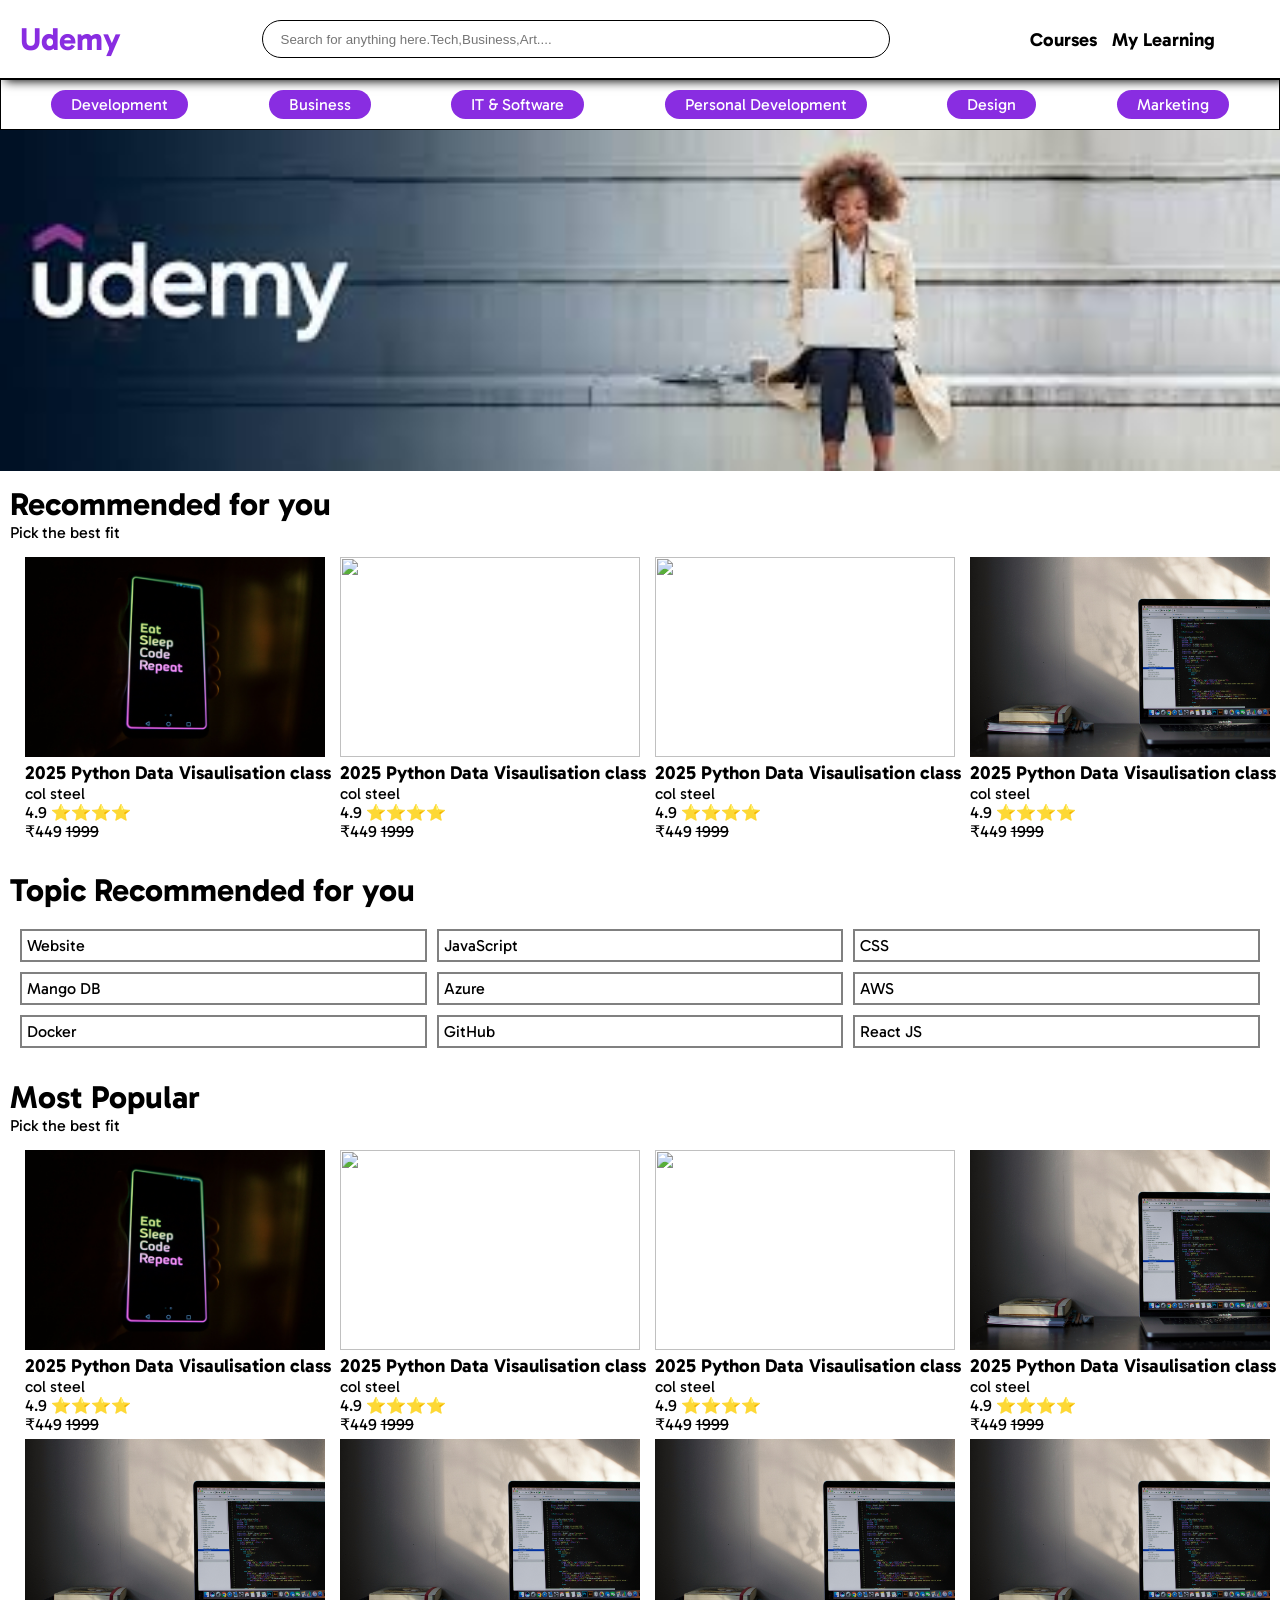
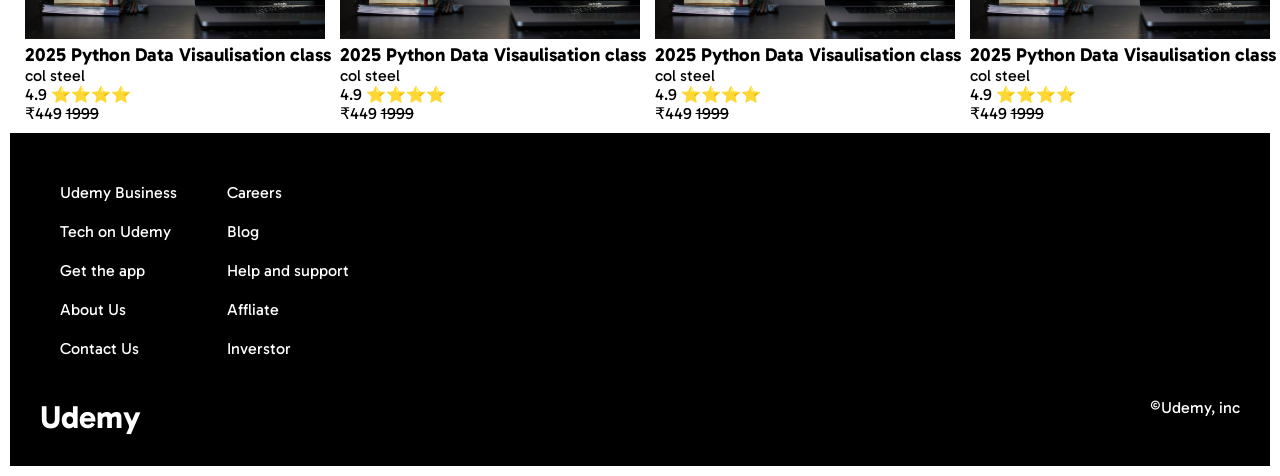
==== index.html @ c2fdcd1a "Update and rename intex.html to index.html" ====
<!DOCTYPE html>
<html lang="en">
<head>
    <meta charset="UTF-8">
    <meta name="viewport" content="width=device-width, initial-scale=1.0">
    <title>Udemy</title>
    <link href="https://fonts.googleapis.com/css2?family=Gabarito:wght@400;500;600;700&display=swap" rel="stylesheet">
    <link rel="stylesheet" href="https://cdnjs.cloudflare.com/ajax/libs/font-awesome/7.0.1/css/all.min.css" integrity="sha512-2SwdPD6INVrV/lHTZbO2nodKhrnDdJK9/kg2XD1r9uGqPo1cUbujc+IYdlYdEErWNu69gVcYgdxlmVmzTWnetw==" crossorigin="anonymous" referrerpolicy="no-referrer" />
    <link rel="stylesheet" href="style.css">
</head>
<body>

    <!-- nav bar -->
    <div class="navbar">

        <div class="nav__s1">
            <h1 class="nav__s1__tittle">Udemy</h1>
            <!-- <h3 class="nav__s1__tittle" style="color: red;">Completed Automated His (fully automated lab) </h3> -->

        </div>

        <div class="nav__s2">
            <i class="fa-solid fa-magnifying-glass"></i>
            <input type="text" placeholder="Search for anything here.Tech,Business,Art....">
        </div>

        <div class="nav__s3">
            <h3>Courses</h3>
            <h3>My Learning</h3>
            <i class="fa-solid fa-cart-shopping"></i>
            <i class="fa-solid fa-bell"></i>
            <i class="fa-solid fa-user"></i>
        </div>
    </div>

    <!-- categories -->
    <div class="cat">
        <p>Development</p>
        <p>Business</p>
        <p>IT & Software</p>
        <p>Personal Development</p>
        <p>Design</p>
        <p>Marketing</p>
    </div>

    <!-- image -->
    <div class="image">
        <img src="./photo/imagesBG.jpg" alt="">
    </div>

    <!-- Recommended for you -->
    <div class="rec">
        <h1>    Recommended for you</h1>
        <p>Pick the best fit</p>

        <div class="total_box">
            <div class="rec__contant">
            <img src="./photo/p1.jpg" alt="">
            <h3>2025 Python Data Visaulisation  class</h3>
            <p>col steel</p>
            <p>4.9 ⭐⭐⭐⭐</p>
            <p>₹449  <del>1999</del></p>
        </div>
        <div class="rec__contant">
            <img src="./photo/p2.jpg" alt="">
            <h3>2025 Python Data Visaulisation  class</h3>
            <p>col steel</p>
            <p>4.9 ⭐⭐⭐⭐</p>
            <p>₹449  <del>1999</del></p>
        </div>
        <div class="rec__contant">
            <img src="./photo/p3.jpg" alt="">
            <h3>2025 Python Data Visaulisation  class</h3>
            <p>col steel</p>
            <p>4.9 ⭐⭐⭐⭐</p>
            <p>₹449  <del>1999</del></p>
        </div>
        <div class="rec__contant">
            <img src="./photo/p4.jpg" alt="">
            <h3>2025 Python Data Visaulisation  class</h3>
            <p>col steel</p>
            <p>4.9 ⭐⭐⭐⭐</p>
            <p>₹449  <del>1999</del></p>
        </div>
        </div>
    </div>

    <!-- topic -->
    <div class="topic">
        <h1 class="topic__title">Topic Recommended for you</h1>
        <div class="topic_container">
            <p>Website</p>
            <p>JavaScript</p>
            <p>CSS</p>
            <p>Mango DB</p>
            <p>Azure</p>
            <p>AWS</p>
            <p>Docker</p>
            <p>GitHub</p>
            <p>React JS</p>
        </div>
    </div>

    <!-- Most Popular for you -->
    <div class="rec">
        <h1>Most Popular</h1>
        <p>Pick the best fit</p>

        <div class="total_box">
            <div class="rec__contant">
            <img src="./photo/p1.jpg" alt="">
            <h3>2025 Python Data Visaulisation  class</h3>
            <p>col steel</p>
            <p>4.9 ⭐⭐⭐⭐</p>
            <p>₹449  <del>1999</del></p>
        </div>
        <div class="rec__contant">
            <img src="./photo/p2.jpg" alt="">
            <h3>2025 Python Data Visaulisation  class</h3>
            <p>col steel</p>
            <p>4.9 ⭐⭐⭐⭐</p>
            <p>₹449  <del>1999</del></p>
        </div>
        <div class="rec__contant">
            <img src="./photo/p3.jpg" alt="">
            <h3>2025 Python Data Visaulisation  class</h3>
            <p>col steel</p>
            <p>4.9 ⭐⭐⭐⭐</p>
            <p>₹449  <del>1999</del></p>
        </div>
        <div class="rec__contant">
            <img src="./photo/p4.jpg" alt="">
            <h3>2025 Python Data Visaulisation  class</h3>
            <p>col steel</p>
            <p>4.9 ⭐⭐⭐⭐</p>
            <p>₹449  <del>1999</del></p>
        </div>
        <div class="rec__contant">
            <img src="./photo/p4.jpg" alt="">
            <h3>2025 Python Data Visaulisation  class</h3>
            <p>col steel</p>
            <p>4.9 ⭐⭐⭐⭐</p>
            <p>₹449  <del>1999</del></p>
        </div>
        <div class="rec__contant">
            <img src="./photo/p4.jpg" alt="">
            <h3>2025 Python Data Visaulisation  class</h3>
            <p>col steel</p>
            <p>4.9 ⭐⭐⭐⭐</p>
            <p>₹449  <del>1999</del></p>
        </div>
        <div class="rec__contant">
            <img src="./photo/p4.jpg" alt="">
            <h3>2025 Python Data Visaulisation  class</h3>
            <p>col steel</p>
            <p>4.9 ⭐⭐⭐⭐</p>
            <p>₹449  <del>1999</del></p>
        </div>
        <div class="rec__contant">
            <img src="./photo/p4.jpg" alt="">
            <h3>2025 Python Data Visaulisation  class</h3>
            <p>col steel</p>
            <p>4.9 ⭐⭐⭐⭐</p>
            <p>₹449  <del>1999</del></p>
        </div>
        </div>

        <!-- footer -->
        <div class="footer">
            <div class="footer__one">
                <div class="footer__one__s1">
                    <p>Udemy Business</p>
                    <p>Tech on Udemy</p>
                    <p>Get the app</p>
                    <p>About Us</p>
                    <p>Contact Us</p>
                </div>
                <div class="footer__one__s">
                    <p>Careers</p>
                    <p>Blog</p>
                    <p>Help and support</p>
                    <p>Affliate</p>
                    <p>Inverstor</p>
                </div>
            </div>

            <div class="footer__two">
                <h1>Udemy</h1>
                <p>&copy;Udemy, inc</p>
            </div>
        </div>
    </div>
</body>
</html>
---- style.css ----
*{
    padding: 0;
    margin: 0;
}
body {
    font-family: 'Gabarito', sans-serif;
    }
.navbar{
    display: flex;
    justify-content: space-between;
    padding: 20px;
    border-bottom: solid black 1px;
    box-shadow: 5px 2px 10px black ;
}
.nav__s1__tittle{
    color: #892DE1;
}
.nav__s2{
    border: solid 1px;
    border-radius:30px ;
    height: 30px;
    width: 50%;
    display: flex;
    align-items: center;
    gap: 10px;
    padding: 3px;
}
.nav__s2 input{
    border: none;
    width: 100%;
}
.nav__s2 input:focus{
    outline: none;
}
.nav__s2 i{
    margin-left: 5px;
}
.nav__s3{
    display: flex;
    align-items: center;
    gap: 15px;
}
.cat{
    display: flex;
    padding: 10px;
    
    justify-content: space-around;
    border: solid black 1px;
}
.cat p{
    
    background-color: #892DE1;
    color: white;
    padding: 5px 20px;
    border-radius: 15px;
}
.image img{ 
    width: 100%;
   
}
.total_box{
    padding: 10px;
    width: 100%;
    display: flex;
    flex-wrap: wrap;
    justify-content: space-around;
}
.rec{
    padding: 10px;
}

.rec__contant{
    margin-top: 5px;
}
.rec__contant img{
    width: 300px;
    height: 200px;
}
.topic{
    padding: 10px;
}
.topic_container{
    display: flex;
    flex-wrap: wrap;
    gap: 10px;
    margin-top: 10px;
    padding: 10px;
}
.topic_container p{
    border: solid gray 2px;
    flex-grow: 1;
    padding: 5px;
    flex-basis: 30%;
}
.footer{
    padding: 10px;
    background-color: black;
    color: white;
}
.footer__one{
    display: flex;
    gap: 10px;
    margin: 20px;
    
}
.footer__one p{
    margin: 20px;
}
.footer__two{
    display: flex;
    justify-content: space-between;
    margin: 20px;
}
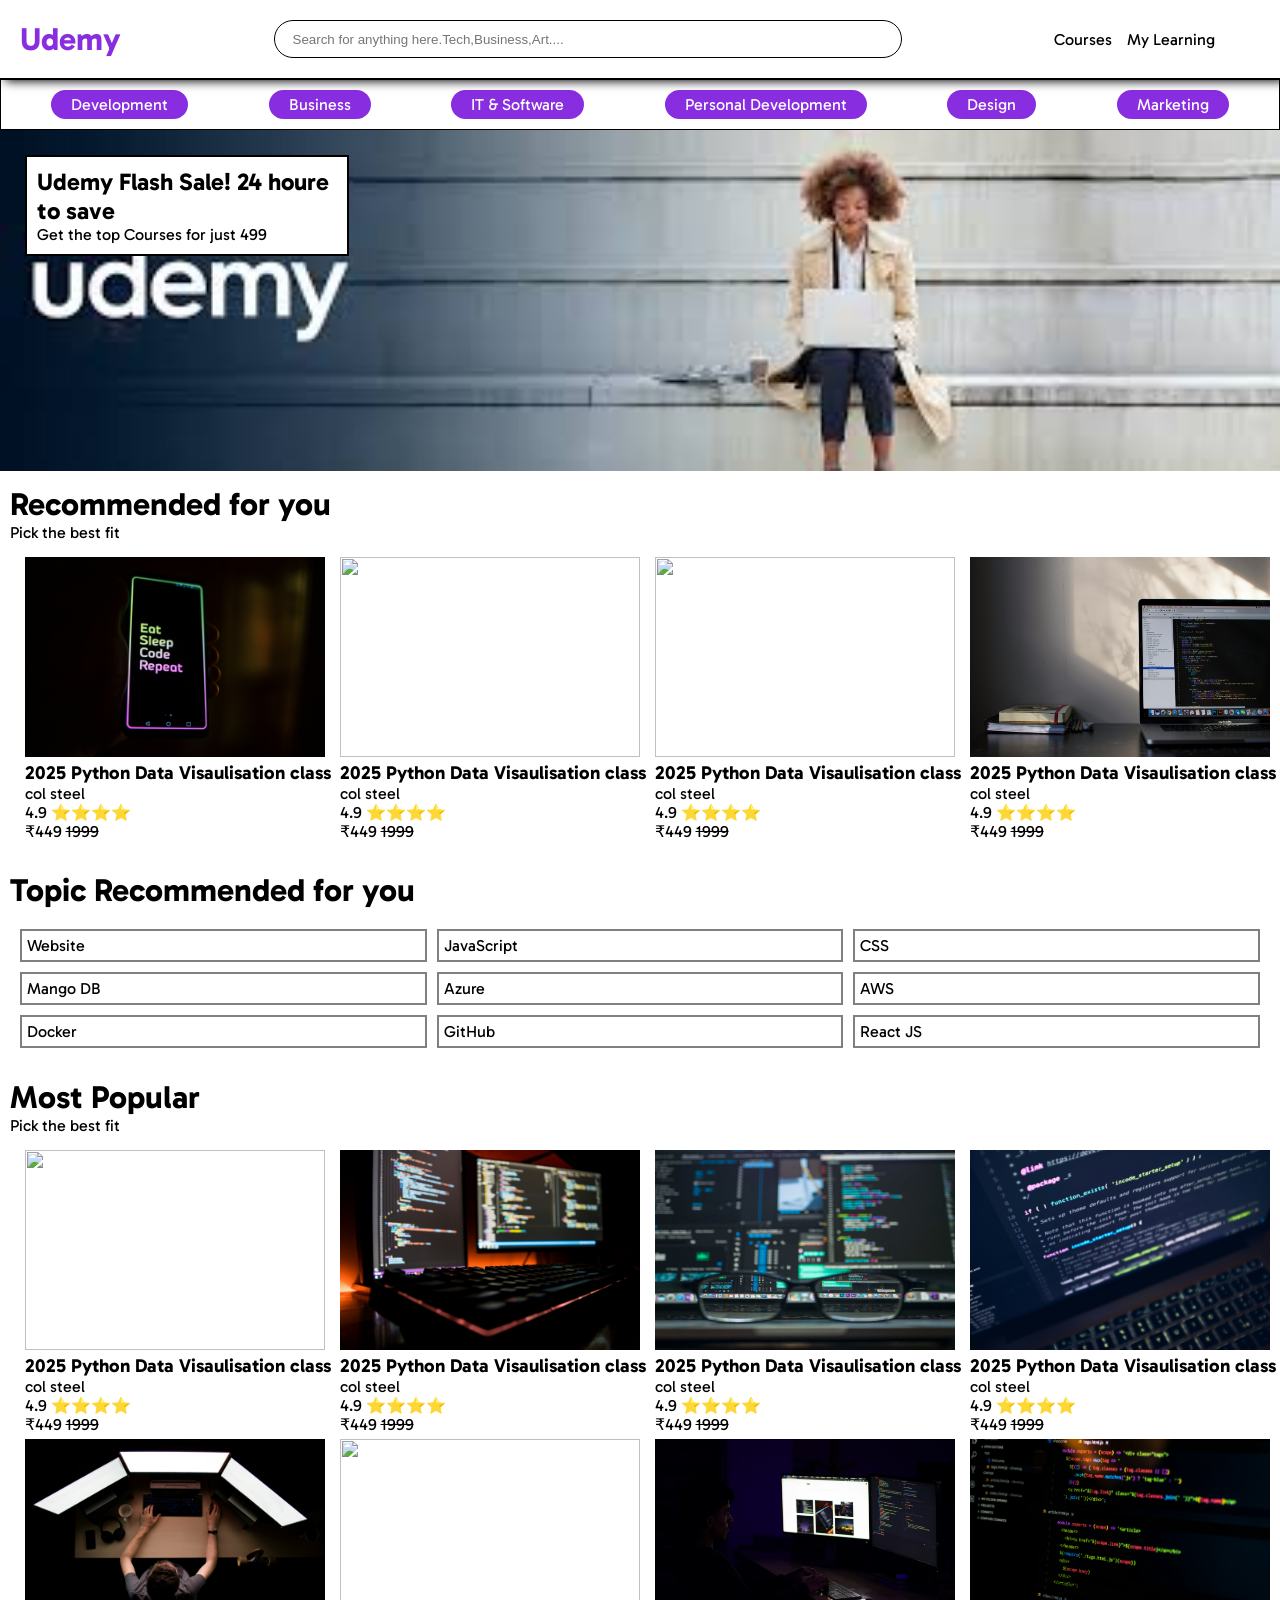
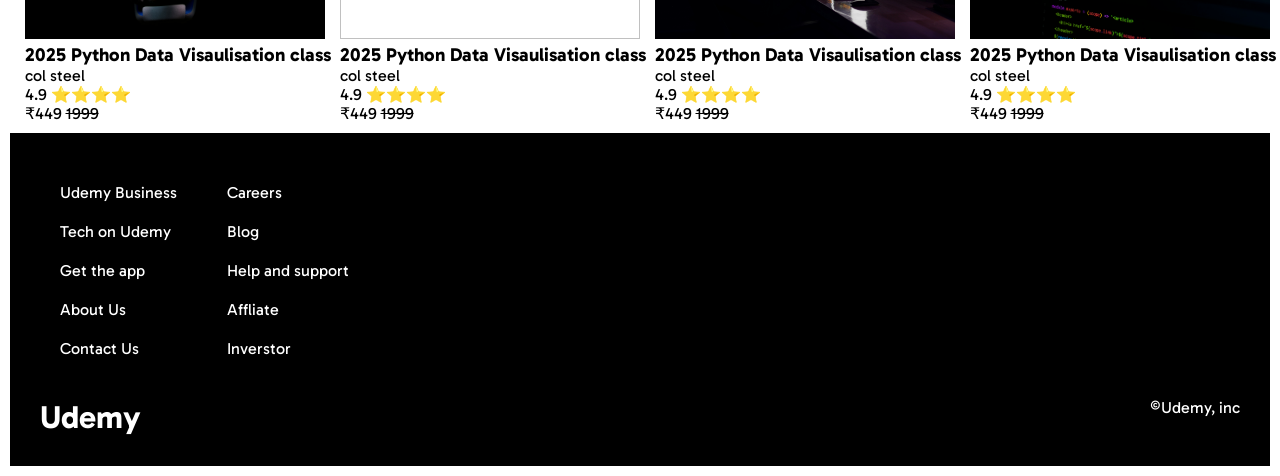
==== commit abe76810: "Initial commit" ====
--- a/index.html
+++ b/index.html
@@ -1,194 +1,205 @@
-<!DOCTYPE html>
-<html lang="en">
-<head>
-    <meta charset="UTF-8">
-    <meta name="viewport" content="width=device-width, initial-scale=1.0">
-    <title>Udemy</title>
-    <link href="https://fonts.googleapis.com/css2?family=Gabarito:wght@400;500;600;700&display=swap" rel="stylesheet">
-    <link rel="stylesheet" href="https://cdnjs.cloudflare.com/ajax/libs/font-awesome/7.0.1/css/all.min.css" integrity="sha512-2SwdPD6INVrV/lHTZbO2nodKhrnDdJK9/kg2XD1r9uGqPo1cUbujc+IYdlYdEErWNu69gVcYgdxlmVmzTWnetw==" crossorigin="anonymous" referrerpolicy="no-referrer" />
-    <link rel="stylesheet" href="style.css">
-</head>
-<body>
-
-    <!-- nav bar -->
-    <div class="navbar">
-
-        <div class="nav__s1">
-            <h1 class="nav__s1__tittle">Udemy</h1>
-            <!-- <h3 class="nav__s1__tittle" style="color: red;">Completed Automated His (fully automated lab) </h3> -->
-
-        </div>
-
-        <div class="nav__s2">
-            <i class="fa-solid fa-magnifying-glass"></i>
-            <input type="text" placeholder="Search for anything here.Tech,Business,Art....">
-        </div>
-
-        <div class="nav__s3">
-            <h3>Courses</h3>
-            <h3>My Learning</h3>
-            <i class="fa-solid fa-cart-shopping"></i>
-            <i class="fa-solid fa-bell"></i>
-            <i class="fa-solid fa-user"></i>
-        </div>
-    </div>
-
-    <!-- categories -->
-    <div class="cat">
-        <p>Development</p>
-        <p>Business</p>
-        <p>IT & Software</p>
-        <p>Personal Development</p>
-        <p>Design</p>
-        <p>Marketing</p>
-    </div>
-
-    <!-- image -->
-    <div class="image">
-        <img src="./photo/imagesBG.jpg" alt="">
-    </div>
-
-    <!-- Recommended for you -->
-    <div class="rec">
-        <h1>    Recommended for you</h1>
-        <p>Pick the best fit</p>
-
-        <div class="total_box">
-            <div class="rec__contant">
-            <img src="./photo/p1.jpg" alt="">
-            <h3>2025 Python Data Visaulisation  class</h3>
-            <p>col steel</p>
-            <p>4.9 ⭐⭐⭐⭐</p>
-            <p>₹449  <del>1999</del></p>
-        </div>
-        <div class="rec__contant">
-            <img src="./photo/p2.jpg" alt="">
-            <h3>2025 Python Data Visaulisation  class</h3>
-            <p>col steel</p>
-            <p>4.9 ⭐⭐⭐⭐</p>
-            <p>₹449  <del>1999</del></p>
-        </div>
-        <div class="rec__contant">
-            <img src="./photo/p3.jpg" alt="">
-            <h3>2025 Python Data Visaulisation  class</h3>
-            <p>col steel</p>
-            <p>4.9 ⭐⭐⭐⭐</p>
-            <p>₹449  <del>1999</del></p>
-        </div>
-        <div class="rec__contant">
-            <img src="./photo/p4.jpg" alt="">
-            <h3>2025 Python Data Visaulisation  class</h3>
-            <p>col steel</p>
-            <p>4.9 ⭐⭐⭐⭐</p>
-            <p>₹449  <del>1999</del></p>
-        </div>
-        </div>
-    </div>
-
-    <!-- topic -->
-    <div class="topic">
-        <h1 class="topic__title">Topic Recommended for you</h1>
-        <div class="topic_container">
-            <p>Website</p>
-            <p>JavaScript</p>
-            <p>CSS</p>
-            <p>Mango DB</p>
-            <p>Azure</p>
-            <p>AWS</p>
-            <p>Docker</p>
-            <p>GitHub</p>
-            <p>React JS</p>
-        </div>
-    </div>
-
-    <!-- Most Popular for you -->
-    <div class="rec">
-        <h1>Most Popular</h1>
-        <p>Pick the best fit</p>
-
-        <div class="total_box">
-            <div class="rec__contant">
-            <img src="./photo/p1.jpg" alt="">
-            <h3>2025 Python Data Visaulisation  class</h3>
-            <p>col steel</p>
-            <p>4.9 ⭐⭐⭐⭐</p>
-            <p>₹449  <del>1999</del></p>
-        </div>
-        <div class="rec__contant">
-            <img src="./photo/p2.jpg" alt="">
-            <h3>2025 Python Data Visaulisation  class</h3>
-            <p>col steel</p>
-            <p>4.9 ⭐⭐⭐⭐</p>
-            <p>₹449  <del>1999</del></p>
-        </div>
-        <div class="rec__contant">
-            <img src="./photo/p3.jpg" alt="">
-            <h3>2025 Python Data Visaulisation  class</h3>
-            <p>col steel</p>
-            <p>4.9 ⭐⭐⭐⭐</p>
-            <p>₹449  <del>1999</del></p>
-        </div>
-        <div class="rec__contant">
-            <img src="./photo/p4.jpg" alt="">
-            <h3>2025 Python Data Visaulisation  class</h3>
-            <p>col steel</p>
-            <p>4.9 ⭐⭐⭐⭐</p>
-            <p>₹449  <del>1999</del></p>
-        </div>
-        <div class="rec__contant">
-            <img src="./photo/p4.jpg" alt="">
-            <h3>2025 Python Data Visaulisation  class</h3>
-            <p>col steel</p>
-            <p>4.9 ⭐⭐⭐⭐</p>
-            <p>₹449  <del>1999</del></p>
-        </div>
-        <div class="rec__contant">
-            <img src="./photo/p4.jpg" alt="">
-            <h3>2025 Python Data Visaulisation  class</h3>
-            <p>col steel</p>
-            <p>4.9 ⭐⭐⭐⭐</p>
-            <p>₹449  <del>1999</del></p>
-        </div>
-        <div class="rec__contant">
-            <img src="./photo/p4.jpg" alt="">
-            <h3>2025 Python Data Visaulisation  class</h3>
-            <p>col steel</p>
-            <p>4.9 ⭐⭐⭐⭐</p>
-            <p>₹449  <del>1999</del></p>
-        </div>
-        <div class="rec__contant">
-            <img src="./photo/p4.jpg" alt="">
-            <h3>2025 Python Data Visaulisation  class</h3>
-            <p>col steel</p>
-            <p>4.9 ⭐⭐⭐⭐</p>
-            <p>₹449  <del>1999</del></p>
-        </div>
-        </div>
-
-        <!-- footer -->
-        <div class="footer">
-            <div class="footer__one">
-                <div class="footer__one__s1">
-                    <p>Udemy Business</p>
-                    <p>Tech on Udemy</p>
-                    <p>Get the app</p>
-                    <p>About Us</p>
-                    <p>Contact Us</p>
-                </div>
-                <div class="footer__one__s">
-                    <p>Careers</p>
-                    <p>Blog</p>
-                    <p>Help and support</p>
-                    <p>Affliate</p>
-                    <p>Inverstor</p>
-                </div>
-            </div>
-
-            <div class="footer__two">
-                <h1>Udemy</h1>
-                <p>&copy;Udemy, inc</p>
-            </div>
-        </div>
-    </div>
-</body>
-</html>
+<!DOCTYPE html>
+<html lang="en">
+<head>
+    <meta charset="UTF-8">
+    <meta name="viewport" content="width=device-width, initial-scale=1.0">
+    <title>Udemy</title>
+    <link href="https://fonts.googleapis.com/css2?family=Gabarito:wght@400;500;600;700&display=swap" rel="stylesheet">
+    <link rel="stylesheet" href="https://cdnjs.cloudflare.com/ajax/libs/font-awesome/7.0.1/css/all.min.css" integrity="sha512-2SwdPD6INVrV/lHTZbO2nodKhrnDdJK9/kg2XD1r9uGqPo1cUbujc+IYdlYdEErWNu69gVcYgdxlmVmzTWnetw==" crossorigin="anonymous" referrerpolicy="no-referrer" />
+    <link rel="stylesheet" href="style.css">
+</head>
+<body>
+
+    <!-- nav bar -->
+    <div class="navbar">
+
+        <div class="nav__s1">
+            <h1 class="nav__s1__tittle">Udemy</h1>
+            <!-- <h3 class="nav__s1__tittle" style="color: red;">Completed Automated His (fully automated lab) </h3> -->
+
+        </div>
+
+        <div class="nav__s2">
+            <i class="fa-solid fa-magnifying-glass"></i>
+            <input type="text" placeholder="Search for anything here.Tech,Business,Art....">
+        </div>
+
+        <div class="nav__s3">
+            <p>Courses</p>
+            <!-- <p>My Learning</p> -->
+             <div class="nav__s3__learn">
+                <p>My Learning</p>
+                <div class="nav__s3__learn__pop">
+                    <p>You did not purchase anything yet </p>
+                </div>
+             </div>
+             
+            <i class="fa-solid fa-cart-shopping"></i>
+            <i class="fa-solid fa-bell"></i>
+            <i class="fa-solid fa-user"></i>
+        </div>
+    </div>
+
+    <!-- categories -->
+    <div class="cat">
+        <p>Development</p>
+        <p>Business</p>
+        <p>IT & Software</p>
+        <p>Personal Development</p>
+        <p>Design</p>
+        <p>Marketing</p>
+    </div>
+
+    <!-- image -->
+    <div class="image">
+        <img src="./photo/imagesBG.jpg" alt="">
+        <div class="image__offer">
+            <h2>Udemy Flash Sale! 24 houre to save</h2>
+            <p>Get the top Courses for just 499</p>
+        </div>
+    </div>
+
+    <!-- Recommended for you -->
+    <div class="rec">
+        <h1>    Recommended for you</h1>
+        <p>Pick the best fit</p>
+
+        <div class="total_box">
+            <div class="rec__contant">
+            <img src="./photo/p1.jpg" alt="">
+            <h3>2025 Python Data Visaulisation  class</h3>
+            <p>col steel</p>
+            <p>4.9 ⭐⭐⭐⭐</p>
+            <p>₹449  <del>1999</del></p>
+        </div>
+        <div class="rec__contant">
+            <img src="./photo/p2.jpg" alt="">
+            <h3>2025 Python Data Visaulisation  class</h3>
+            <p>col steel</p>
+            <p>4.9 ⭐⭐⭐⭐</p>
+            <p>₹449  <del>1999</del></p>
+        </div>
+        <div class="rec__contant">
+            <img src="./photo/p3.jpg" alt="">
+            <h3>2025 Python Data Visaulisation  class</h3>
+            <p>col steel</p>
+            <p>4.9 ⭐⭐⭐⭐</p>
+            <p>₹449  <del>1999</del></p>
+        </div>
+        <div class="rec__contant">
+            <img src="./photo/p4.jpg" alt="">
+            <h3>2025 Python Data Visaulisation  class</h3>
+            <p>col steel</p>
+            <p>4.9 ⭐⭐⭐⭐</p>
+            <p>₹449  <del>1999</del></p>
+        </div>
+        </div>
+    </div>
+
+    <!-- topic -->
+    <div class="topic">
+        <h1 class="topic__title">Topic Recommended for you</h1>
+        <div class="topic_container">
+            <p>Website</p>
+            <p>JavaScript</p>
+            <p>CSS</p>
+            <p>Mango DB</p>
+            <p>Azure</p>
+            <p>AWS</p>
+            <p>Docker</p>
+            <p>GitHub</p>
+            <p>React JS</p>
+        </div>
+    </div>
+
+    <!-- Most Popular for you -->
+    <div class="rec">
+        <h1>Most Popular</h1>
+        <p>Pick the best fit</p>
+
+        <div class="total_box">
+            <div class="rec__contant">
+            <img src="./photo/p5.jpg" alt="">
+            <h3>2025 Python Data Visaulisation  class</h3>
+            <p>col steel</p>
+            <p>4.9 ⭐⭐⭐⭐</p>
+            <p>₹449  <del>1999</del></p>
+        </div>
+        <div class="rec__contant">
+            <img src="./photo/p6.jpg" alt="">
+            <h3>2025 Python Data Visaulisation  class</h3>
+            <p>col steel</p>
+            <p>4.9 ⭐⭐⭐⭐</p>
+            <p>₹449  <del>1999</del></p>
+        </div>
+        <div class="rec__contant">
+            <img src="./photo/p7.jpg" alt="">
+            <h3>2025 Python Data Visaulisation  class</h3>
+            <p>col steel</p>
+            <p>4.9 ⭐⭐⭐⭐</p>
+            <p>₹449  <del>1999</del></p>
+        </div>
+        <div class="rec__contant">
+            <img src="./photo/p8.jpg" alt="">
+            <h3>2025 Python Data Visaulisation  class</h3>
+            <p>col steel</p>
+            <p>4.9 ⭐⭐⭐⭐</p>
+            <p>₹449  <del>1999</del></p>
+        </div>
+        <div class="rec__contant">
+            <img src="./photo/p9.jpg" alt="">
+            <h3>2025 Python Data Visaulisation  class</h3>
+            <p>col steel</p>
+            <p>4.9 ⭐⭐⭐⭐</p>
+            <p>₹449  <del>1999</del></p>
+        </div>
+        <div class="rec__contant">
+            <img src="./photo/p10.jpg" alt="">
+            <h3>2025 Python Data Visaulisation  class</h3>
+            <p>col steel</p>
+            <p>4.9 ⭐⭐⭐⭐</p>
+            <p>₹449  <del>1999</del></p>
+        </div>
+        <div class="rec__contant">
+            <img src="./photo/p11.jpg" alt="">
+            <h3>2025 Python Data Visaulisation  class</h3>
+            <p>col steel</p>
+            <p>4.9 ⭐⭐⭐⭐</p>
+            <p>₹449  <del>1999</del></p>
+        </div>
+        <div class="rec__contant">
+            <img src="./photo/p12.jpg" alt="">
+            <h3>2025 Python Data Visaulisation  class</h3>
+            <p>col steel</p>
+            <p>4.9 ⭐⭐⭐⭐</p>
+            <p>₹449  <del>1999</del></p>
+        </div>
+        </div>
+
+        <!-- footer -->
+        <div class="footer">
+            <div class="footer__one">
+                <div class="footer__one__s1">
+                    <p>Udemy Business</p>
+                    <p>Tech on Udemy</p>
+                    <p>Get the app</p>
+                    <p>About Us</p>
+                    <p>Contact Us</p>
+                </div>
+                <div class="footer__one__s">
+                    <p>Careers</p>
+                    <p>Blog</p>
+                    <p>Help and support</p>
+                    <p>Affliate</p>
+                    <p>Inverstor</p>
+                </div>
+            </div>
+
+            <div class="footer__two">
+                <h1>Udemy</h1>
+                <p>&copy;Udemy, inc</p>
+            </div>
+        </div>
+    </div>
+</body>
+</html>
--- a/style.css
+++ b/style.css
@@ -1,113 +1,150 @@
-*{
-    padding: 0;
-    margin: 0;
-}
-body {
-    font-family: 'Gabarito', sans-serif;
-    }
-.navbar{
-    display: flex;
-    justify-content: space-between;
-    padding: 20px;
-    border-bottom: solid black 1px;
-    box-shadow: 5px 2px 10px black ;
-}
-.nav__s1__tittle{
-    color: #892DE1;
-}
-.nav__s2{
-    border: solid 1px;
-    border-radius:30px ;
-    height: 30px;
-    width: 50%;
-    display: flex;
-    align-items: center;
-    gap: 10px;
-    padding: 3px;
-}
-.nav__s2 input{
-    border: none;
-    width: 100%;
-}
-.nav__s2 input:focus{
-    outline: none;
-}
-.nav__s2 i{
-    margin-left: 5px;
-}
-.nav__s3{
-    display: flex;
-    align-items: center;
-    gap: 15px;
-}
-.cat{
-    display: flex;
-    padding: 10px;
-    
-    justify-content: space-around;
-    border: solid black 1px;
-}
-.cat p{
-    
-    background-color: #892DE1;
-    color: white;
-    padding: 5px 20px;
-    border-radius: 15px;
-}
-.image img{ 
-    width: 100%;
-   
-}
-.total_box{
-    padding: 10px;
-    width: 100%;
-    display: flex;
-    flex-wrap: wrap;
-    justify-content: space-around;
-}
-.rec{
-    padding: 10px;
-}
-
-.rec__contant{
-    margin-top: 5px;
-}
-.rec__contant img{
-    width: 300px;
-    height: 200px;
-}
-.topic{
-    padding: 10px;
-}
-.topic_container{
-    display: flex;
-    flex-wrap: wrap;
-    gap: 10px;
-    margin-top: 10px;
-    padding: 10px;
-}
-.topic_container p{
-    border: solid gray 2px;
-    flex-grow: 1;
-    padding: 5px;
-    flex-basis: 30%;
-}
-.footer{
-    padding: 10px;
-    background-color: black;
-    color: white;
-}
-.footer__one{
-    display: flex;
-    gap: 10px;
-    margin: 20px;
-    
-}
-.footer__one p{
-    margin: 20px;
-}
-.footer__two{
-    display: flex;
-    justify-content: space-between;
-    margin: 20px;
+*{
+    padding: 0;
+    margin: 0;
+}
+body {
+    font-family: 'Gabarito', sans-serif;
+    }
+.navbar{
+    display: flex;
+    justify-content: space-between;
+    padding: 20px;
+    border-bottom: solid black 1px;
+    box-shadow: 5px 2px 10px black ;
+    position: sticky;
+    top: 0;
+    background-color: white;
+    z-index: 1;
+}
+.nav__s1__tittle{
+    color: #892DE1;
+}
+.nav__s2{
+    border: solid 1px;
+    border-radius:30px ;
+    height: 30px;
+    width: 50%;
+    display: flex;
+    align-items: center;
+    gap: 10px;
+    padding: 3px;
+}
+.nav__s2 input{
+    border: none;
+    width: 100%;
+    background-color: transparent;
+}
+.nav__s2 input:focus{
+    outline: none;
+}
+.nav__s2 i{
+    margin-left: 5px;
+}
+.nav__s3{
+    display: flex;
+    align-items: center;
+    gap: 15px;
+}
+
+.nav__s3__learn{
+    position: relative;
+    cursor: pointer;
+}
+.nav__s3__learn__pop{
+    border: 2px solid black;
+    background-color: white;
+    padding: 10px;
+    position: absolute;
+    width: 100px;
+    top:150%;
+    right :0;
+    display: none;
+}
+.nav__s3__learn:hover .nav__s3__learn__pop{
+    display: block;
+}
+
+
+.cat{
+    display: flex;
+    padding: 10px;
+    
+    justify-content: space-around;
+    border: solid black 1px;
+}
+.cat p{
+    
+    background-color: #892DE1;
+    color: white;
+    padding: 5px 20px;
+    border-radius: 15px;
+}
+.image img{ 
+    width: 100%;
+}
+.image{
+    position: relative;
+}
+.image__offer{
+    background-color: rgb(255, 255, 255);
+    border: 2px solid black;
+    color: rgb(0, 0, 0);
+    width: 300px;
+    padding: 10px;
+    position: absolute;
+    top: 25px;
+    left: 25px;
+}
+.total_box{
+    padding: 10px;
+    width: 100%;
+    display: flex;
+    flex-wrap: wrap;
+    justify-content: space-around;
+}
+.rec{
+    padding: 10px;
+}
+
+.rec__contant{
+    margin-top: 5px;
+}
+.rec__contant img{
+    width: 300px;
+    height: 200px;
+}
+.topic{
+    padding: 10px;
+}
+.topic_container{
+    display: flex;
+    flex-wrap: wrap;
+    gap: 10px;
+    margin-top: 10px;
+    padding: 10px;
+}
+.topic_container p{
+    border: solid gray 2px;
+    flex-grow: 1;
+    padding: 5px;
+    flex-basis: 30%;
+}
+.footer{
+    padding: 10px;
+    background-color: black;
+    color: white;
+}
+.footer__one{
+    display: flex;
+    gap: 10px;
+    margin: 20px;
+    
+}
+.footer__one p{
+    margin: 20px;
+}
+.footer__two{
+    display: flex;
+    justify-content: space-between;
+    margin: 20px;
 }
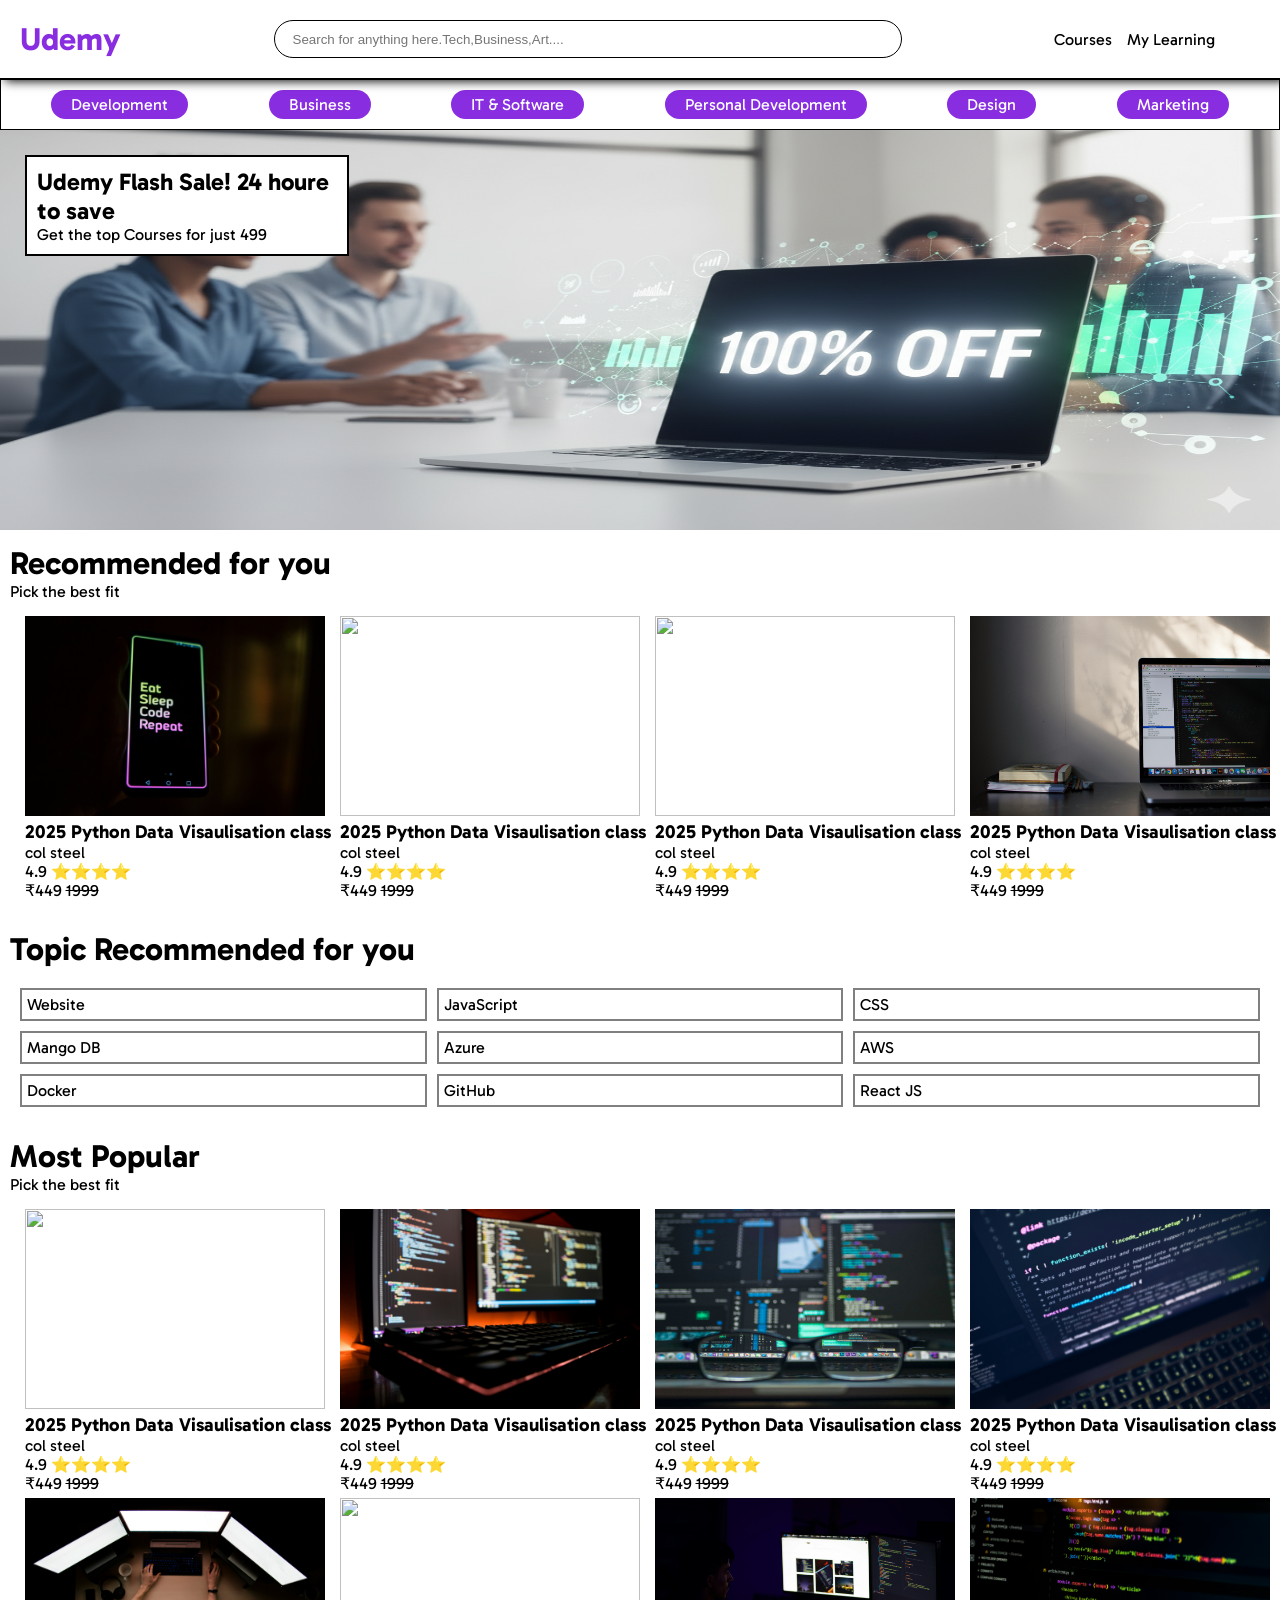
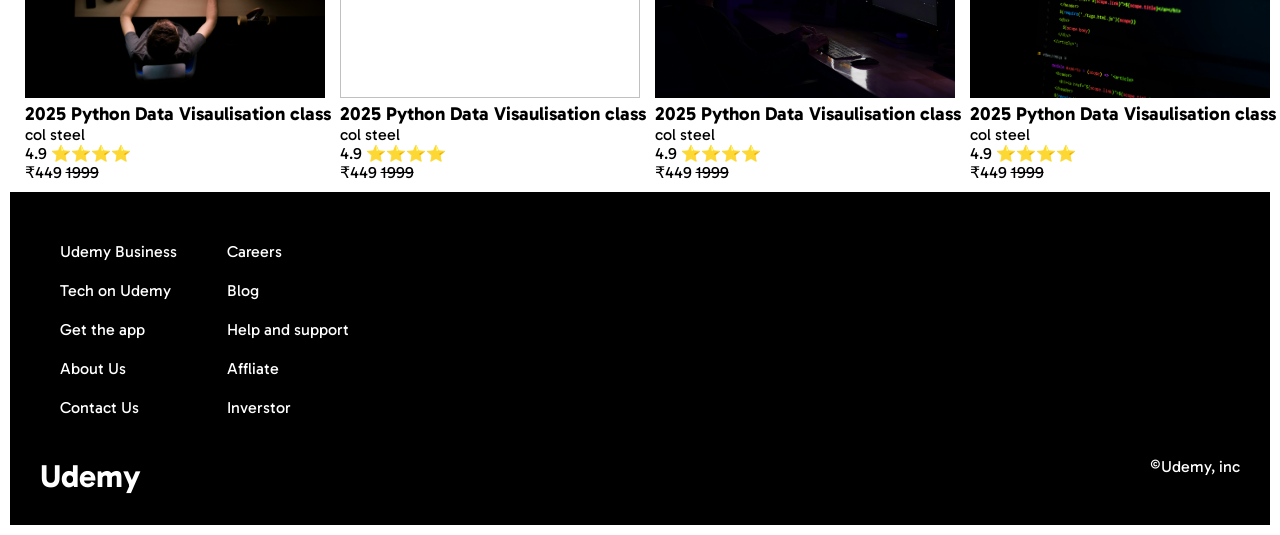
==== commit ba81cf4f: "backgroundchange" ====
--- a/index.html
+++ b/index.html
@@ -52,7 +52,7 @@
 
     <!-- image -->
     <div class="image">
-        <img src="./photo/imagesBG.jpg" alt="">
+        <img src="./photo/bg.png" alt="">
         <div class="image__offer">
             <h2>Udemy Flash Sale! 24 houre to save</h2>
             <p>Get the top Courses for just 499</p>
--- a/style.css
+++ b/style.css
@@ -81,6 +81,7 @@
 }
 .image img{ 
     width: 100%;
+    height: 400px;
 }
 .image{
     position: relative;
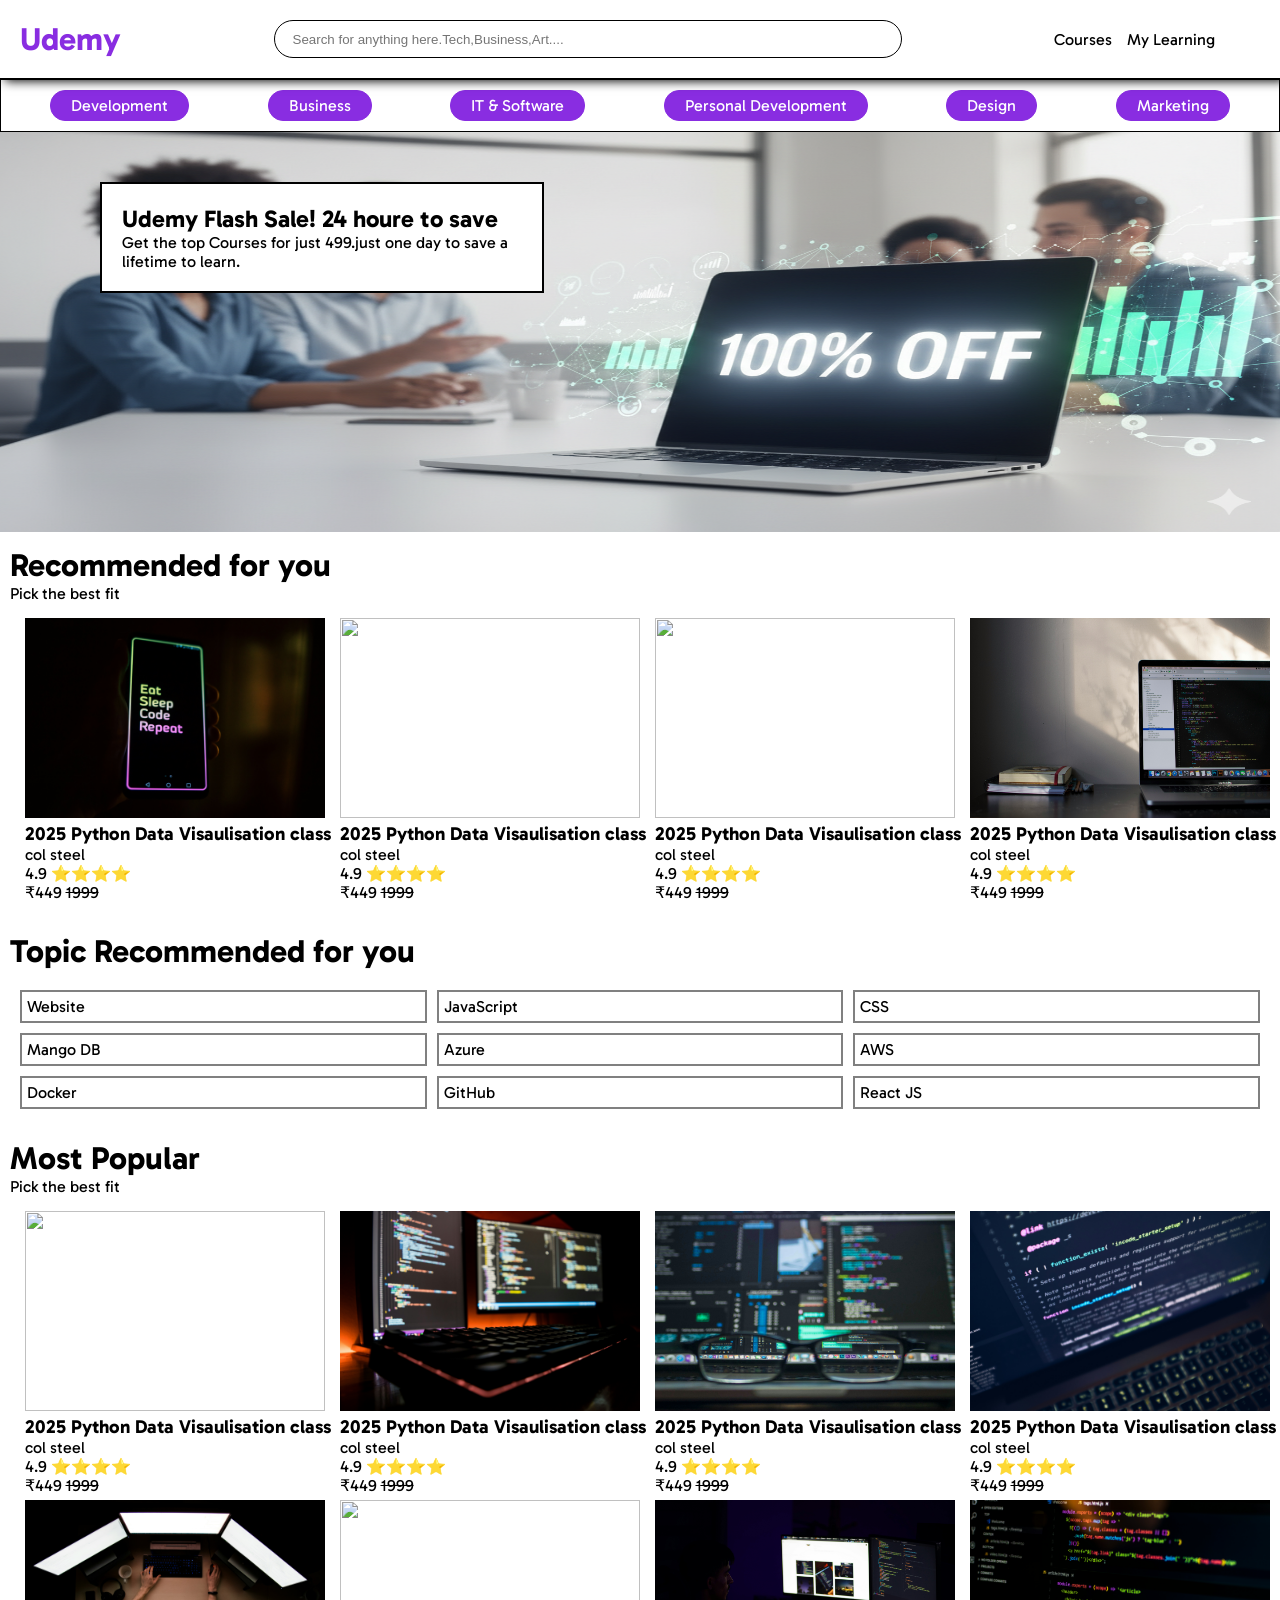
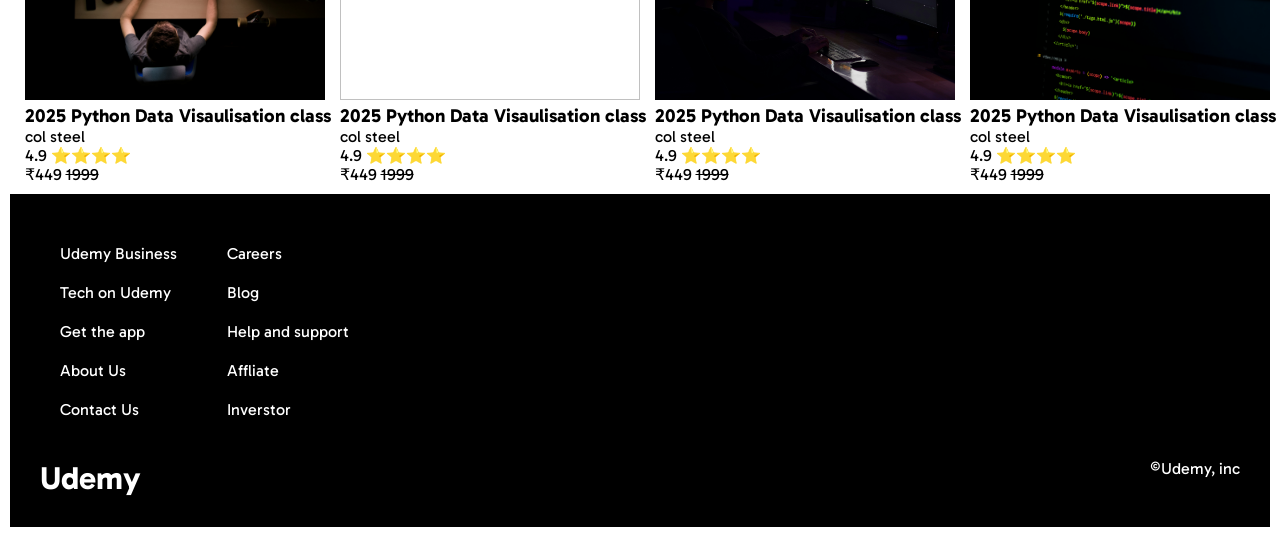
==== commit 04c3cb39: "update animation" ====
--- a/index.html
+++ b/index.html
@@ -1,13 +1,17 @@
 <!DOCTYPE html>
 <html lang="en">
+
 <head>
     <meta charset="UTF-8">
     <meta name="viewport" content="width=device-width, initial-scale=1.0">
     <title>Udemy</title>
     <link href="https://fonts.googleapis.com/css2?family=Gabarito:wght@400;500;600;700&display=swap" rel="stylesheet">
-    <link rel="stylesheet" href="https://cdnjs.cloudflare.com/ajax/libs/font-awesome/7.0.1/css/all.min.css" integrity="sha512-2SwdPD6INVrV/lHTZbO2nodKhrnDdJK9/kg2XD1r9uGqPo1cUbujc+IYdlYdEErWNu69gVcYgdxlmVmzTWnetw==" crossorigin="anonymous" referrerpolicy="no-referrer" />
+    <link rel="stylesheet" href="https://cdnjs.cloudflare.com/ajax/libs/font-awesome/7.0.1/css/all.min.css"
+        integrity="sha512-2SwdPD6INVrV/lHTZbO2nodKhrnDdJK9/kg2XD1r9uGqPo1cUbujc+IYdlYdEErWNu69gVcYgdxlmVmzTWnetw=="
+        crossorigin="anonymous" referrerpolicy="no-referrer" />
     <link rel="stylesheet" href="style.css">
 </head>
+
 <body>
 
     <!-- nav bar -->
@@ -27,13 +31,13 @@
         <div class="nav__s3">
             <p>Courses</p>
             <!-- <p>My Learning</p> -->
-             <div class="nav__s3__learn">
+            <div class="nav__s3__learn">
                 <p>My Learning</p>
                 <div class="nav__s3__learn__pop">
                     <p>You did not purchase anything yet </p>
                 </div>
-             </div>
-             
+            </div>
+
             <i class="fa-solid fa-cart-shopping"></i>
             <i class="fa-solid fa-bell"></i>
             <i class="fa-solid fa-user"></i>
@@ -55,44 +59,44 @@
         <img src="./photo/bg.png" alt="">
         <div class="image__offer">
             <h2>Udemy Flash Sale! 24 houre to save</h2>
-            <p>Get the top Courses for just 499</p>
+            <p>Get the top Courses for just 499.just one day to save a lifetime to learn.</p>
         </div>
     </div>
 
     <!-- Recommended for you -->
     <div class="rec">
-        <h1>    Recommended for you</h1>
+        <h1> Recommended for you</h1>
         <p>Pick the best fit</p>
 
         <div class="total_box">
             <div class="rec__contant">
-            <img src="./photo/p1.jpg" alt="">
-            <h3>2025 Python Data Visaulisation  class</h3>
-            <p>col steel</p>
-            <p>4.9 ⭐⭐⭐⭐</p>
-            <p>₹449  <del>1999</del></p>
-        </div>
-        <div class="rec__contant">
-            <img src="./photo/p2.jpg" alt="">
-            <h3>2025 Python Data Visaulisation  class</h3>
-            <p>col steel</p>
-            <p>4.9 ⭐⭐⭐⭐</p>
-            <p>₹449  <del>1999</del></p>
-        </div>
-        <div class="rec__contant">
-            <img src="./photo/p3.jpg" alt="">
-            <h3>2025 Python Data Visaulisation  class</h3>
-            <p>col steel</p>
-            <p>4.9 ⭐⭐⭐⭐</p>
-            <p>₹449  <del>1999</del></p>
-        </div>
-        <div class="rec__contant">
-            <img src="./photo/p4.jpg" alt="">
-            <h3>2025 Python Data Visaulisation  class</h3>
-            <p>col steel</p>
-            <p>4.9 ⭐⭐⭐⭐</p>
-            <p>₹449  <del>1999</del></p>
-        </div>
+                <img src="./photo/p1.jpg" alt="">
+                <h3>2025 Python Data Visaulisation class</h3>
+                <p>col steel</p>
+                <p>4.9 ⭐⭐⭐⭐</p>
+                <p>₹449 <del>1999</del></p>
+            </div>
+            <div class="rec__contant">
+                <img src="./photo/p2.jpg" alt="">
+                <h3>2025 Python Data Visaulisation class</h3>
+                <p>col steel</p>
+                <p>4.9 ⭐⭐⭐⭐</p>
+                <p>₹449 <del>1999</del></p>
+            </div>
+            <div class="rec__contant">
+                <img src="./photo/p3.jpg" alt="">
+                <h3>2025 Python Data Visaulisation class</h3>
+                <p>col steel</p>
+                <p>4.9 ⭐⭐⭐⭐</p>
+                <p>₹449 <del>1999</del></p>
+            </div>
+            <div class="rec__contant">
+                <img src="./photo/p4.jpg" alt="">
+                <h3>2025 Python Data Visaulisation class</h3>
+                <p>col steel</p>
+                <p>4.9 ⭐⭐⭐⭐</p>
+                <p>₹449 <del>1999</del></p>
+            </div>
         </div>
     </div>
 
@@ -119,61 +123,61 @@
 
         <div class="total_box">
             <div class="rec__contant">
-            <img src="./photo/p5.jpg" alt="">
-            <h3>2025 Python Data Visaulisation  class</h3>
-            <p>col steel</p>
-            <p>4.9 ⭐⭐⭐⭐</p>
-            <p>₹449  <del>1999</del></p>
-        </div>
-        <div class="rec__contant">
-            <img src="./photo/p6.jpg" alt="">
-            <h3>2025 Python Data Visaulisation  class</h3>
-            <p>col steel</p>
-            <p>4.9 ⭐⭐⭐⭐</p>
-            <p>₹449  <del>1999</del></p>
-        </div>
-        <div class="rec__contant">
-            <img src="./photo/p7.jpg" alt="">
-            <h3>2025 Python Data Visaulisation  class</h3>
-            <p>col steel</p>
-            <p>4.9 ⭐⭐⭐⭐</p>
-            <p>₹449  <del>1999</del></p>
-        </div>
-        <div class="rec__contant">
-            <img src="./photo/p8.jpg" alt="">
-            <h3>2025 Python Data Visaulisation  class</h3>
-            <p>col steel</p>
-            <p>4.9 ⭐⭐⭐⭐</p>
-            <p>₹449  <del>1999</del></p>
-        </div>
-        <div class="rec__contant">
-            <img src="./photo/p9.jpg" alt="">
-            <h3>2025 Python Data Visaulisation  class</h3>
-            <p>col steel</p>
-            <p>4.9 ⭐⭐⭐⭐</p>
-            <p>₹449  <del>1999</del></p>
-        </div>
-        <div class="rec__contant">
-            <img src="./photo/p10.jpg" alt="">
-            <h3>2025 Python Data Visaulisation  class</h3>
-            <p>col steel</p>
-            <p>4.9 ⭐⭐⭐⭐</p>
-            <p>₹449  <del>1999</del></p>
-        </div>
-        <div class="rec__contant">
-            <img src="./photo/p11.jpg" alt="">
-            <h3>2025 Python Data Visaulisation  class</h3>
-            <p>col steel</p>
-            <p>4.9 ⭐⭐⭐⭐</p>
-            <p>₹449  <del>1999</del></p>
-        </div>
-        <div class="rec__contant">
-            <img src="./photo/p12.jpg" alt="">
-            <h3>2025 Python Data Visaulisation  class</h3>
-            <p>col steel</p>
-            <p>4.9 ⭐⭐⭐⭐</p>
-            <p>₹449  <del>1999</del></p>
-        </div>
+                <img src="./photo/p5.jpg" alt="">
+                <h3>2025 Python Data Visaulisation class</h3>
+                <p>col steel</p>
+                <p>4.9 ⭐⭐⭐⭐</p>
+                <p>₹449 <del>1999</del></p>
+            </div>
+            <div class="rec__contant">
+                <img src="./photo/p6.jpg" alt="">
+                <h3>2025 Python Data Visaulisation class</h3>
+                <p>col steel</p>
+                <p>4.9 ⭐⭐⭐⭐</p>
+                <p>₹449 <del>1999</del></p>
+            </div>
+            <div class="rec__contant">
+                <img src="./photo/p7.jpg" alt="">
+                <h3>2025 Python Data Visaulisation class</h3>
+                <p>col steel</p>
+                <p>4.9 ⭐⭐⭐⭐</p>
+                <p>₹449 <del>1999</del></p>
+            </div>
+            <div class="rec__contant">
+                <img src="./photo/p8.jpg" alt="">
+                <h3>2025 Python Data Visaulisation class</h3>
+                <p>col steel</p>
+                <p>4.9 ⭐⭐⭐⭐</p>
+                <p>₹449 <del>1999</del></p>
+            </div>
+            <div class="rec__contant">
+                <img src="./photo/p9.jpg" alt="">
+                <h3>2025 Python Data Visaulisation class</h3>
+                <p>col steel</p>
+                <p>4.9 ⭐⭐⭐⭐</p>
+                <p>₹449 <del>1999</del></p>
+            </div>
+            <div class="rec__contant">
+                <img src="./photo/p10.jpg" alt="">
+                <h3>2025 Python Data Visaulisation class</h3>
+                <p>col steel</p>
+                <p>4.9 ⭐⭐⭐⭐</p>
+                <p>₹449 <del>1999</del></p>
+            </div>
+            <div class="rec__contant">
+                <img src="./photo/p11.jpg" alt="">
+                <h3>2025 Python Data Visaulisation class</h3>
+                <p>col steel</p>
+                <p>4.9 ⭐⭐⭐⭐</p>
+                <p>₹449 <del>1999</del></p>
+            </div>
+            <div class="rec__contant">
+                <img src="./photo/p12.jpg" alt="">
+                <h3>2025 Python Data Visaulisation class</h3>
+                <p>col steel</p>
+                <p>4.9 ⭐⭐⭐⭐</p>
+                <p>₹449 <del>1999</del></p>
+            </div>
         </div>
 
         <!-- footer -->
@@ -202,4 +206,5 @@
         </div>
     </div>
 </body>
+
 </html>
--- a/style.css
+++ b/style.css
@@ -78,6 +78,14 @@
     color: white;
     padding: 5px 20px;
     border-radius: 15px;
+    cursor: pointer;
+    border: #892DE1 solid 1px;
+    transition: 1s;
+}
+.cat p:hover{
+    background-color: transparent;
+    color: black;
+    border: #892DE1 solid 1px;
 }
 .image img{ 
     width: 100%;
@@ -90,11 +98,26 @@
     background-color: rgb(255, 255, 255);
     border: 2px solid black;
     color: rgb(0, 0, 0);
-    width: 300px;
-    padding: 10px;
+    width: 400px;
+    
+    padding: 20px;
     position: absolute;
-    top: 25px;
-    left: 25px;
+    top: 50px;
+    left: 100px;
+    animation-name: popup;
+    animation-duration: 2s;
+    opacity: 0;
+    animation-fill-mode: forwards;
+}
+@keyframes popup {
+    0%{
+        opacity: 0;
+        transform: scale(0);
+    }
+    100%{
+        opacity: 1;
+        transform: scale(1);
+    }
 }
 .total_box{
     padding: 10px;
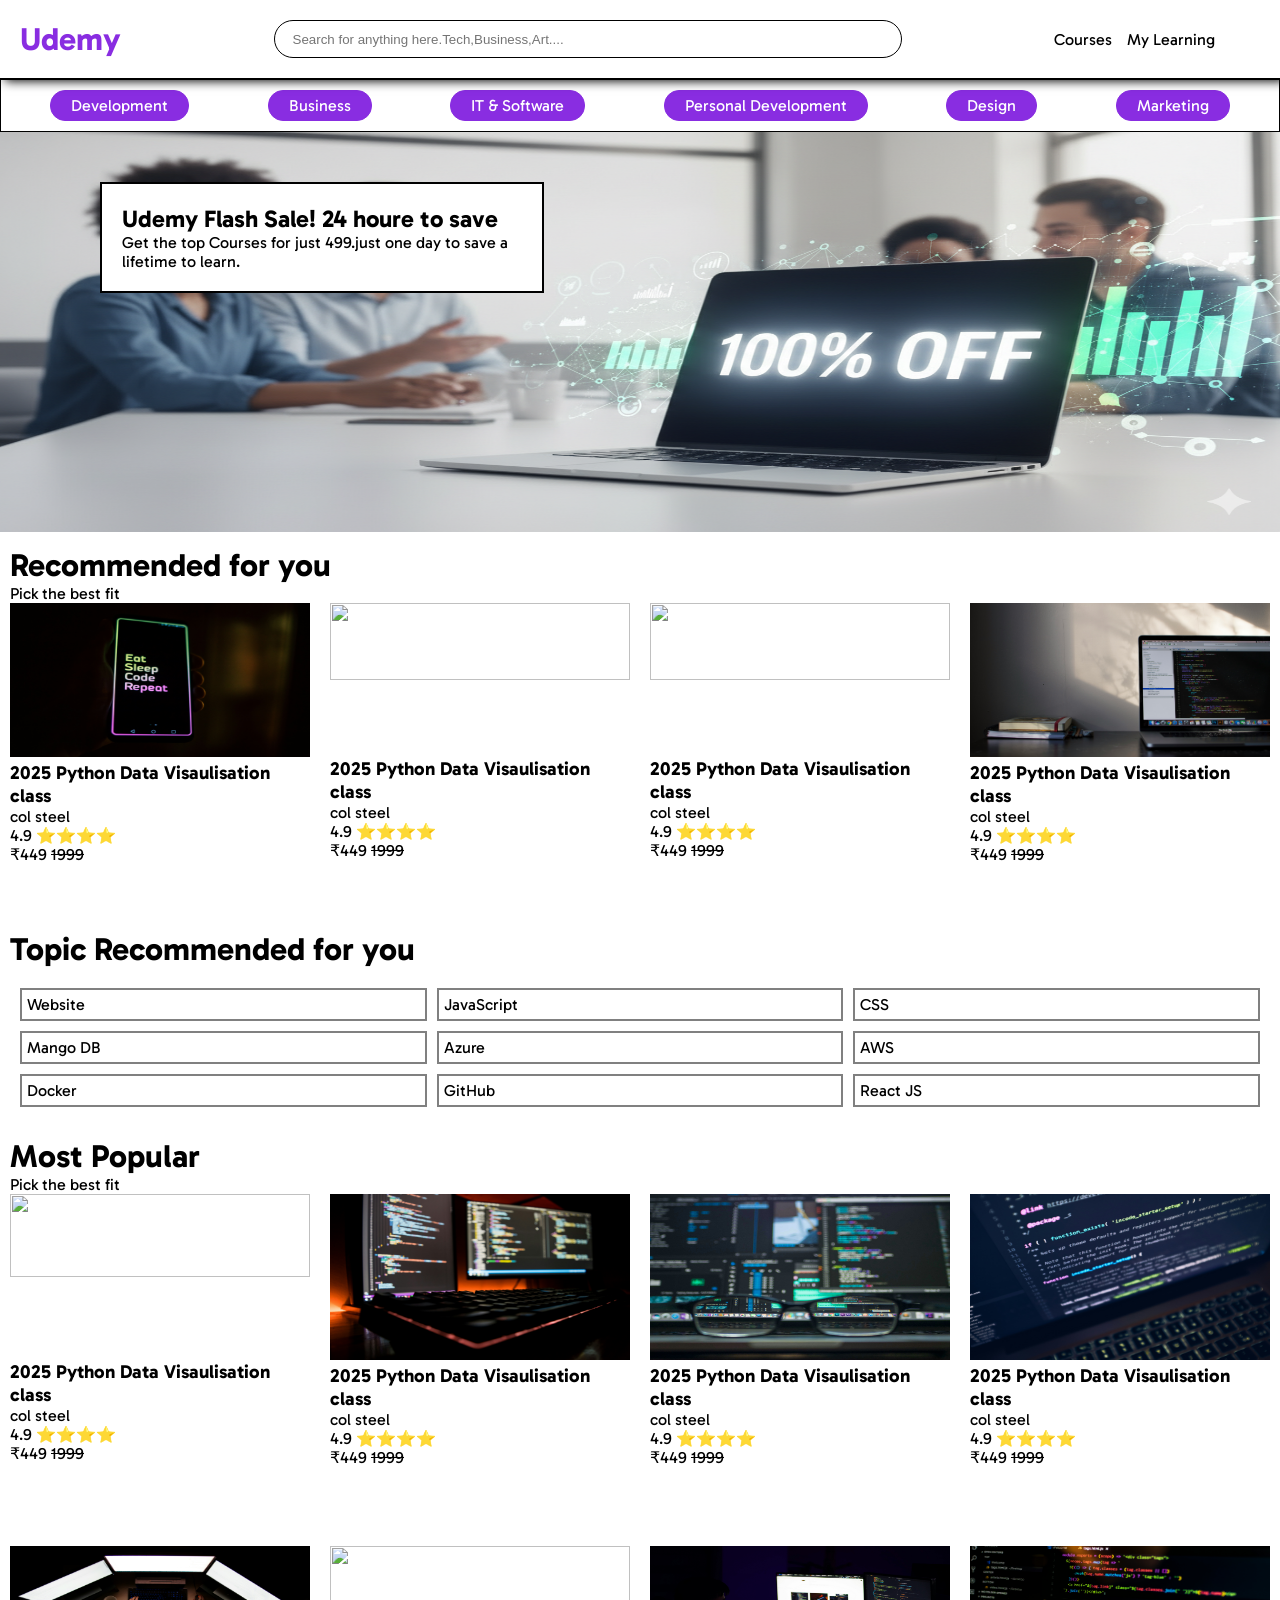
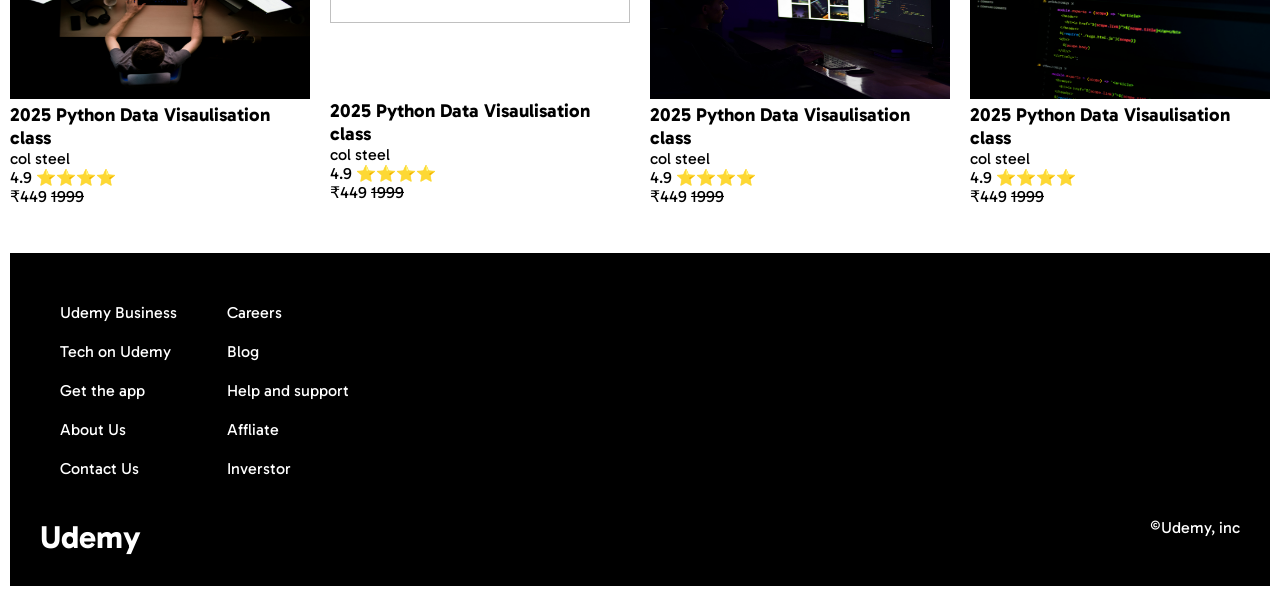
==== commit 5a054614: "updated madia queries" ====
--- a/index.html
+++ b/index.html
@@ -41,6 +41,10 @@
             <i class="fa-solid fa-cart-shopping"></i>
             <i class="fa-solid fa-bell"></i>
             <i class="fa-solid fa-user"></i>
+        </div>
+
+        <div class="nav__s4">
+            <i class="fa-solid fa-bars"></i>
         </div>
     </div>
 
--- a/style.css
+++ b/style.css
@@ -63,6 +63,9 @@
 .nav__s3__learn:hover .nav__s3__learn__pop{
     display: block;
 }
+.nav__s4{
+    display: none;
+}
 
 
 .cat{
@@ -119,24 +122,24 @@
         transform: scale(1);
     }
 }
-.total_box{
+/* .total_box{
     padding: 10px;
     width: 100%;
     display: flex;
     flex-wrap: wrap;
     justify-content: space-around;
-}
+} */
 .rec{
     padding: 10px;
 }
 
-.rec__contant{
+/* .rec__contant{
     margin-top: 5px;
 }
 .rec__contant img{
     width: 300px;
     height: 200px;
-}
+} */
 .topic{
     padding: 10px;
 }
@@ -171,4 +174,47 @@
     display: flex;
     justify-content: space-between;
     margin: 20px;
-}+}
+
+
+
+
+.total_box {
+    display: flex;
+    flex-wrap: wrap;
+    gap: 20px; 
+    justify-content: space-between;
+}
+
+.rec__contant {
+    flex: 1 1 22%;  
+    box-sizing: border-box;
+}
+
+.rec__contant img {
+    width: 100%; 
+    height: 50%;
+}
+
+@media screen and (max-width:800px) {
+    body{
+        font-size: 10px;
+    }
+}
+
+/* Tablet/Mobile */
+@media screen and (max-width: 600px) {
+    .rec__contant {
+        flex: 1 1 45%;  
+    }
+    .cat{
+        display: none;
+    }
+    .nav__s2,.nav__s3{
+        display: none;
+    }
+    .nav__s4{
+    display: block ;
+    margin-top: 6px;
+    }
+}
